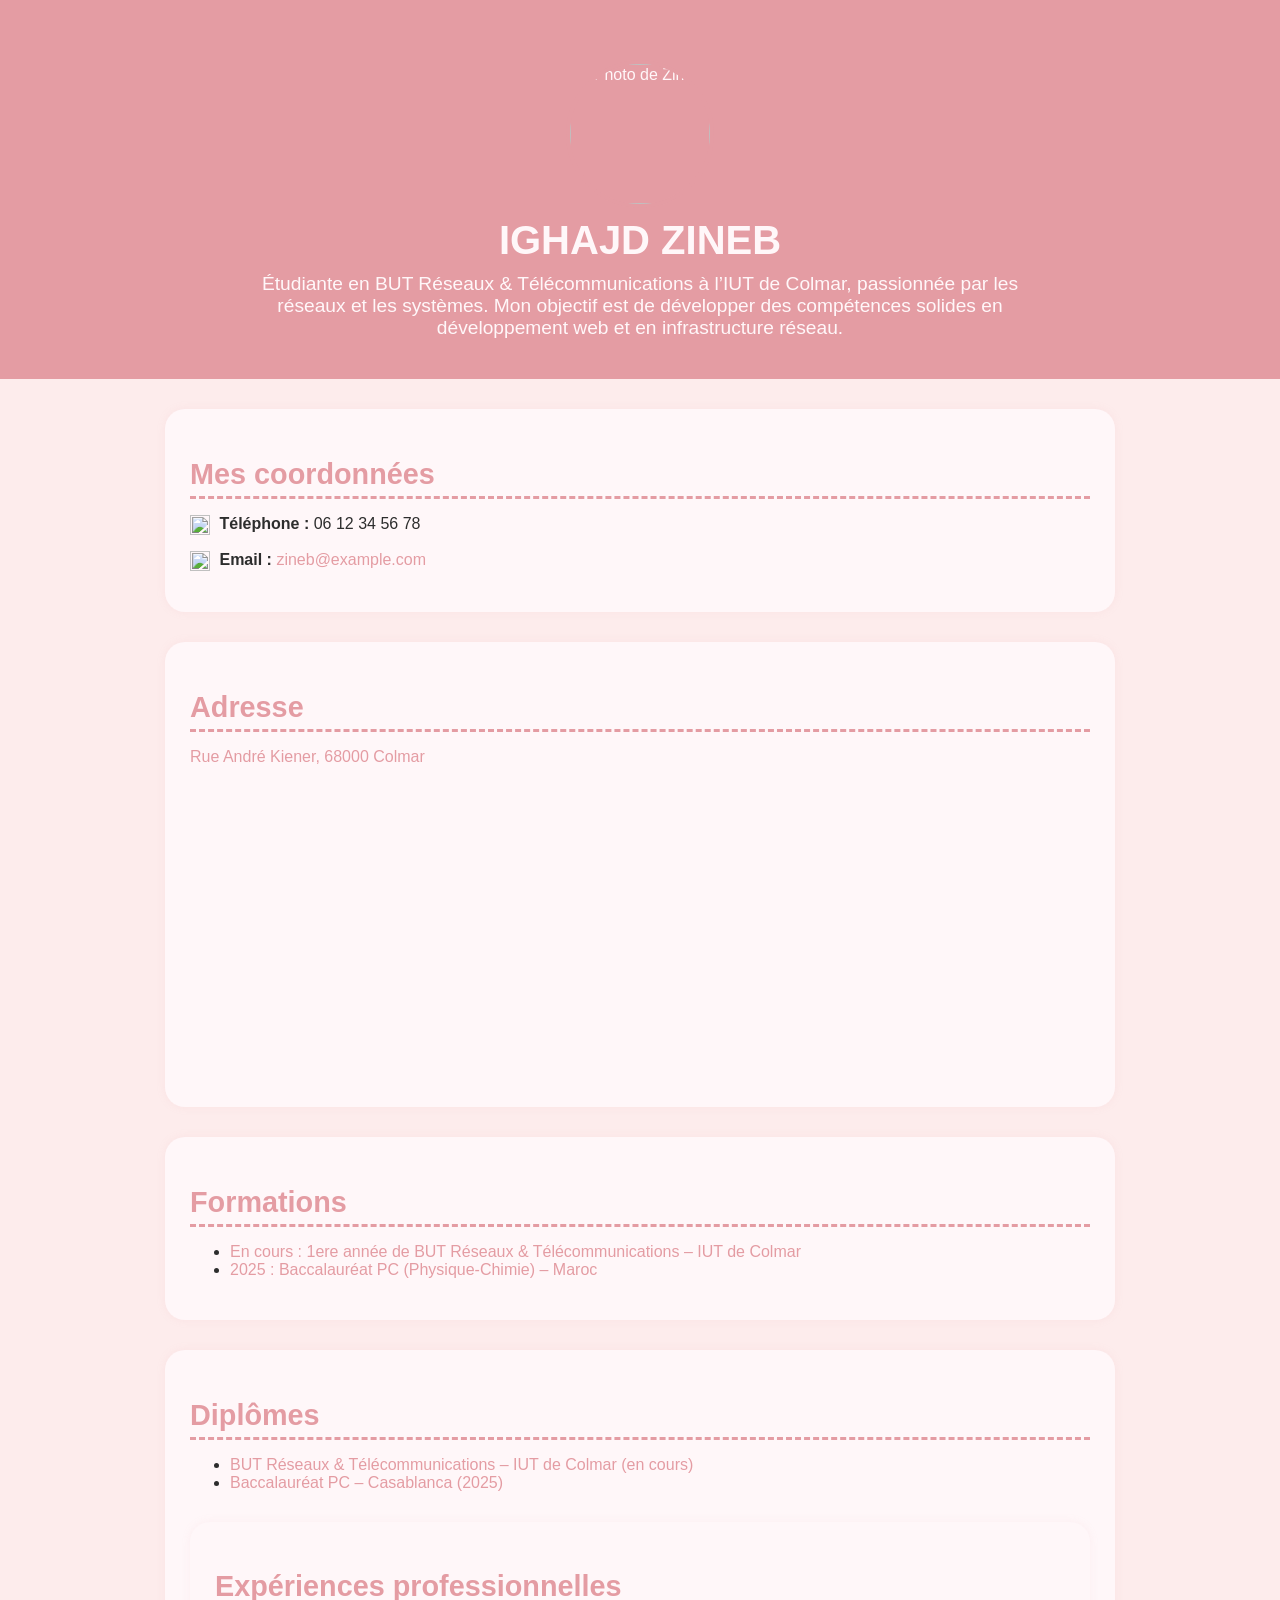
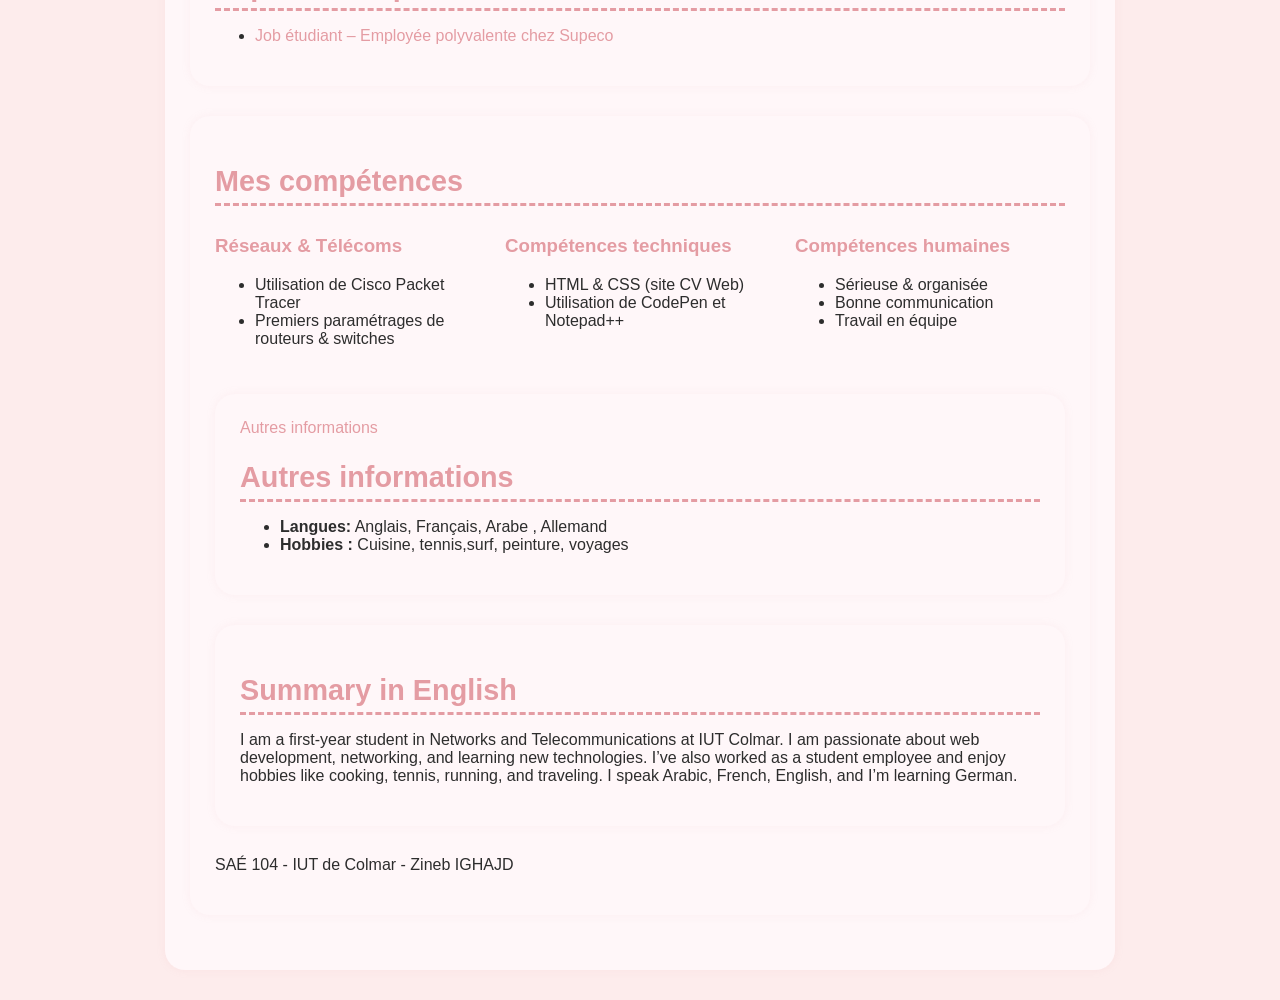
==== index.html @ 81e06c73 "Add files via upload CV Web pour SAE 104" ====
<html lang="fr">

<head>
	<meta charset="UTF-8">
	<meta name="author" content="IGHAJD ZINEB">
	<meta name="keywords" content="CV web, Étudiante, Réseaux, Web, IUT Colmar, HTML, CSS">
	<meta name="viewport" content="width=device-width, initial-scale=1.0">
	<title>CV Web Zineb</title>
	<link rel="stylesheet" href="style.css">
</head>

<body>

	<header>
		<img src="images/pfp.jpg" alt="Photo de Zineb" class="photo-profil">
		<h1>IGHAJD ZINEB</h1>
		<p>Étudiante en BUT Réseaux & Télécommunications à l’IUT de Colmar, passionnée par les réseaux et les systèmes. Mon objectif est de développer des compétences solides en développement web et en infrastructure réseau.</p>
	</header>

	<section id="coordonnees">
		<h2>Mes coordonnées</h2>
		<p>
			<img src="https://cdn-icons-png.flaticon.com/512/561/561127.png" alt="Téléphone" style="width: 20px; vertical-align: middle; margin-right: 5px;">
			<strong>Téléphone :</strong> 06 12 34 56 78
		</p>
		<p>
			<img src="https://cdn-icons-png.flaticon.com/512/732/732200.png" alt="Email" style="width: 20px; vertical-align: middle; margin-right: 5px;">
			<strong>Email :</strong>
			<a href="mailto:zineb@example.com">zineb@example.com</a>
		</p>
	</section>

	<section id="adresse">
		<h2>Adresse</h2>
		<p>
			<a href="https://www.google.com/maps/place/Rue+Andr%C3%A9+Kiener,+68000+Colmar" target="_blank">
				Rue André Kiener, 68000 Colmar
			</a>
		</p>
		<iframe src="https://www.google.com/maps/embed?pb=!1m18!1m12!1m3!1d5328.719685175481!2d7.3672280755300115!3d48.103293771239706!2m3!1f0!2f0!3f0!3m2!1i1024!2i768!4f13.1!3m3!1m2!1s0x4791663d848274f9%3A0xc904786b632d4dd6!2sRue%20Andr%C3%A9%20Kiener%2C%2068000%20Colmar!5e0!3m2!1sfr!2sfr!4v1763505614470!5m2!1sfr!2sfr" width="100%" height="300" style="border:0; border-radius: 10px;" allowfullscreen="" loading="lazy" referrerpolicy="no-referrer-when-downgrade"></iframe>
	</section>

	<section id="formations">
		<h2>Formations</h2>
		<ul>
			<li><a href="formations.html#but">En cours : 1ere année de BUT Réseaux & Télécommunications – IUT de Colmar</a></li>
			<li><a href="formations.html#bac">2025 : Baccalauréat PC (Physique-Chimie) – Maroc</a></li>
		</ul>
	</section>
	<section id="diplomes">
		<h2>Diplômes</h2>
		<ul>
			<li><a href="diplomes.html#but">BUT Réseaux & Télécommunications – IUT de Colmar (en cours)</a></li>
			<li><a href="diplomes.html#bac">Baccalauréat PC – Casablanca (2025)</a></li>
		</ul>
		<section id="experiences">
			<h2>Expériences professionnelles</h2>
			<ul>
				<li><a href="experiences.html#stage">Job étudiant – Employée polyvalente chez Supeco </a></li>
			</ul>
		</section>
		<section id="competences">
			<h2> Mes compétences</h2>
			<div class="flexbox">

				<div class="bloc">
					<h3> Réseaux & Télécoms</h3>
					<ul>
						<li>Utilisation de Cisco Packet Tracer</li>
						<li>Premiers paramétrages de routeurs & switches</li>
					</ul>
				</div>

				<div class="bloc">
					<h3> Compétences techniques</h3>
					<ul>
						<li>HTML & CSS (site CV Web)</li>
						<li>Utilisation de CodePen et Notepad++</li>
					</ul>
				</div>

				<div class="bloc">
					<h3>Compétences humaines</h3>
					<ul>
						<li>Sérieuse & organisée</li>
						<li>Bonne communication</li>
						<li>Travail en équipe</li>
					</ul>
				</div>
			</div>
			<section id="autres-infos">
			<a href="autres informations.html">Autres informations</a>
				<h2> Autres informations</h2>
				<ul>
					<li><strong>Langues:</strong> Anglais, Français, Arabe , Allemand</li>
					<li><strong>Hobbies :</strong> Cuisine, tennis,surf, peinture, voyages</li>
				</ul>
			</section>
	<section id="english-summary">
  <h2>Summary in English</h2>
  <p>I am a first-year student in Networks and Telecommunications at IUT Colmar. I am passionate about web development, networking, and learning new technologies. I’ve also worked as a student employee and enjoy hobbies like cooking, tennis, running, and traveling. I speak Arabic, French, English, and I’m learning German.</p>
</section>
<footer>
		<p>SAÉ 104 - IUT de Colmar - Zineb IGHAJD</p>
	</footer>

</body>

</html>
---- style.css ----
body {
  background-color: #FDECEC;
  font-family: 'Segoe UI', sans-serif;
  color: #2D2D2D;
  margin: 0;
  padding: 0;
}

.photo-profil {
  width: 140px;
  height: 140px;
  border-radius: 50%;
  object-fit: cover;
  border: 4px solid #E49CA3;
  margin-top: 20px;
}

header {
  background-color: #E49CA3;
  color: #FFF7F9;
  text-align: center;
  padding: 40px 20px;
}

header h1 {
  font-size: 2.5em;
  margin: 10px 0;
}

header p {
  max-width: 800px;
  margin: auto;
  font-size: 1.2em;
}

h2 {
  font-size: 1.8em;
  margin-bottom: 10px;
  border-bottom: 3px dashed #E49CA3;
  padding-bottom: 5px;
  color: #E49CA3;
}

h3 {
  color: #E49CA3;
}

section {
  background-color: #FFF7F9;
  margin: 30px auto;
  padding: 25px;
  border-radius: 20px;
  max-width: 900px;
  box-shadow: 0 0 10px rgba(228, 156, 163, 0.1);
}

a {
  color: #E49CA3;
  text-decoration: none;
}

a:hover {
  text-decoration: underline;
}

.flexbox {
  display: flex;
  flex-wrap: wrap;
  gap: 20px;
}

.bloc {
  flex: 1;
  min-width: 250px;
}

img[alt="Téléphone"],
img[alt="Email"] {
  width: 20px;
  vertical-align: middle;
  margin-right: 8px;
}
.language-bar {
  background-color: #eee;
  border-radius: 10px;
  height: 20px;
  width: 300px;
  margin-bottom: 15px;
  overflow: hidden;
}

.bar {
  height: 100%;
  border-radius: 10px;
}

.bar.arabe {
  width: 100%;
  background-color: #FF9999;
}

.bar.francais {
  width: 75%;
  background-color: #FFD699;
}

.bar.anglais {
  width: 85%;
  background-color: #B3E0FF;
}

.bar.allemand {
  width: 30%;
  background-color: #D3D3D3;
}
#summary-en {
  background-color: #fce4ec;
  padding: 20px;
  margin: 30px 0;
  border-radius: 8px;
  font-family: 'Arial', sans-serif;
  color: #333;
}
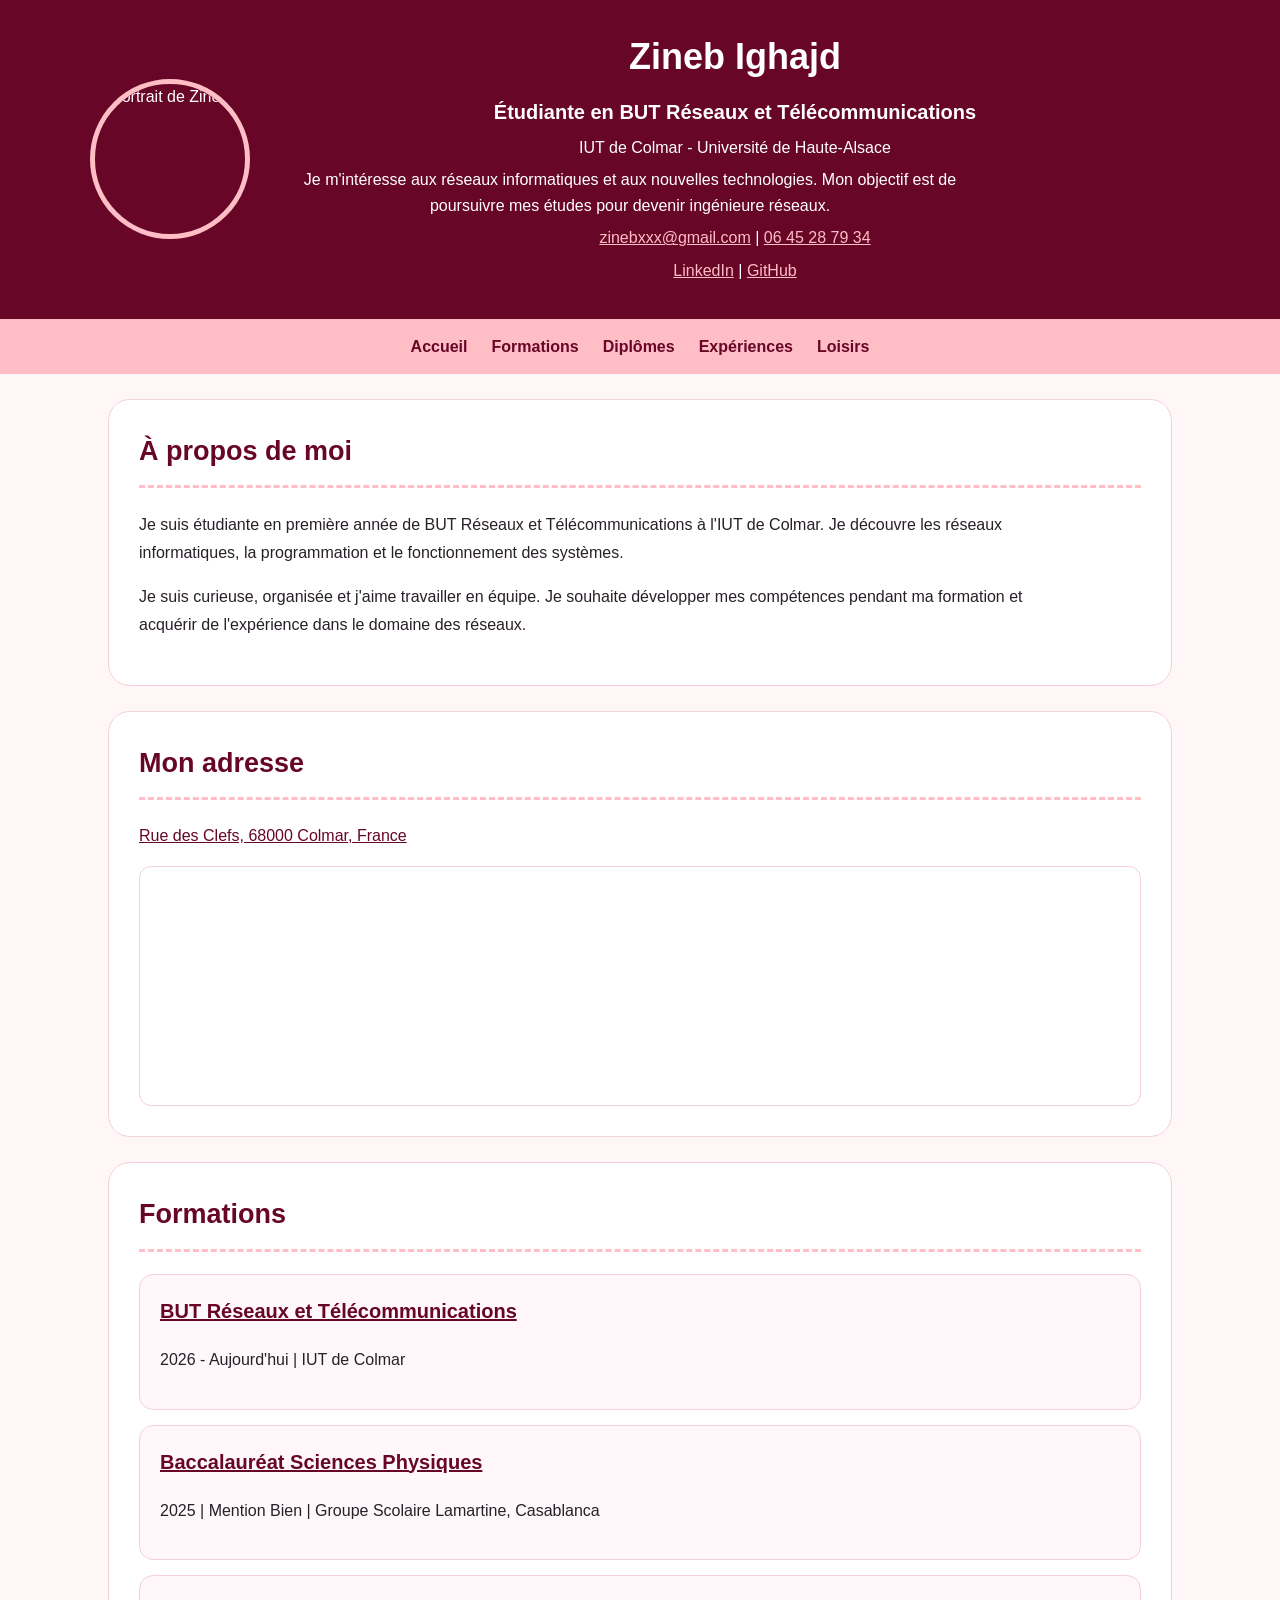
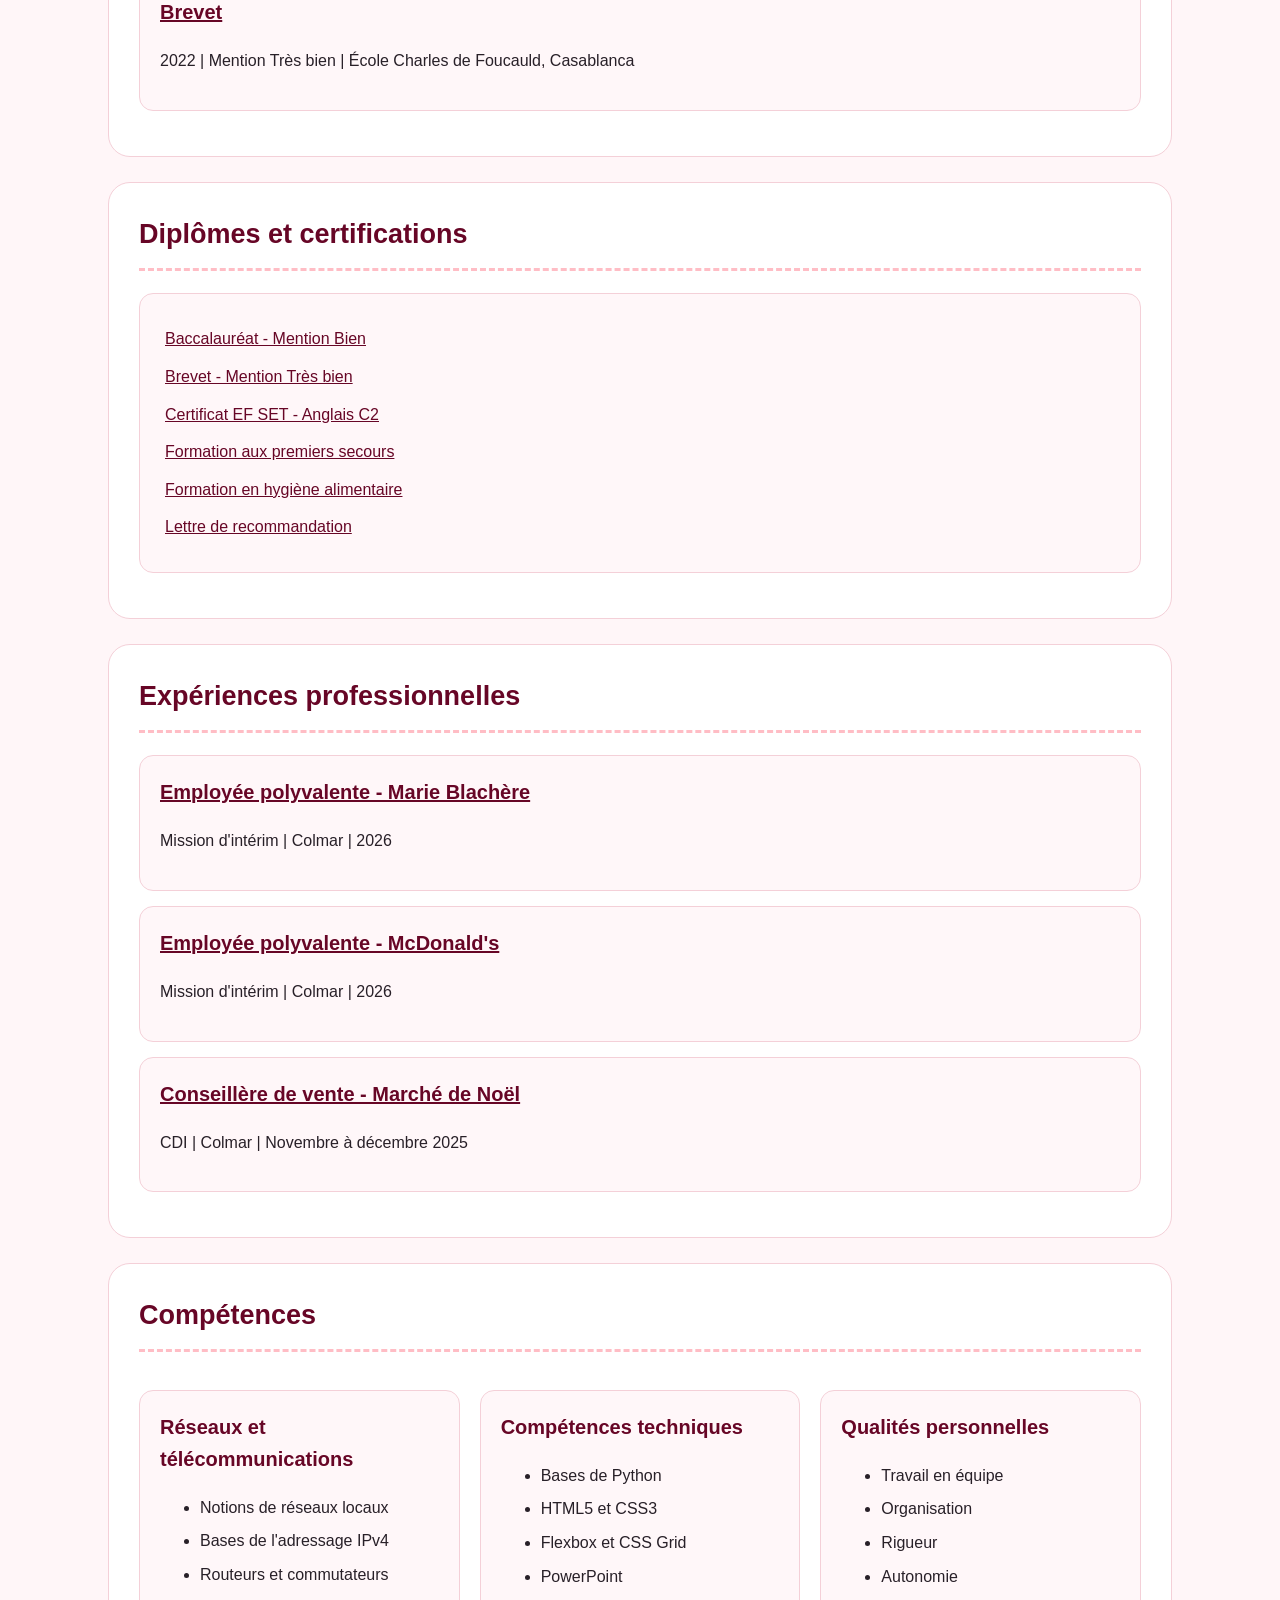
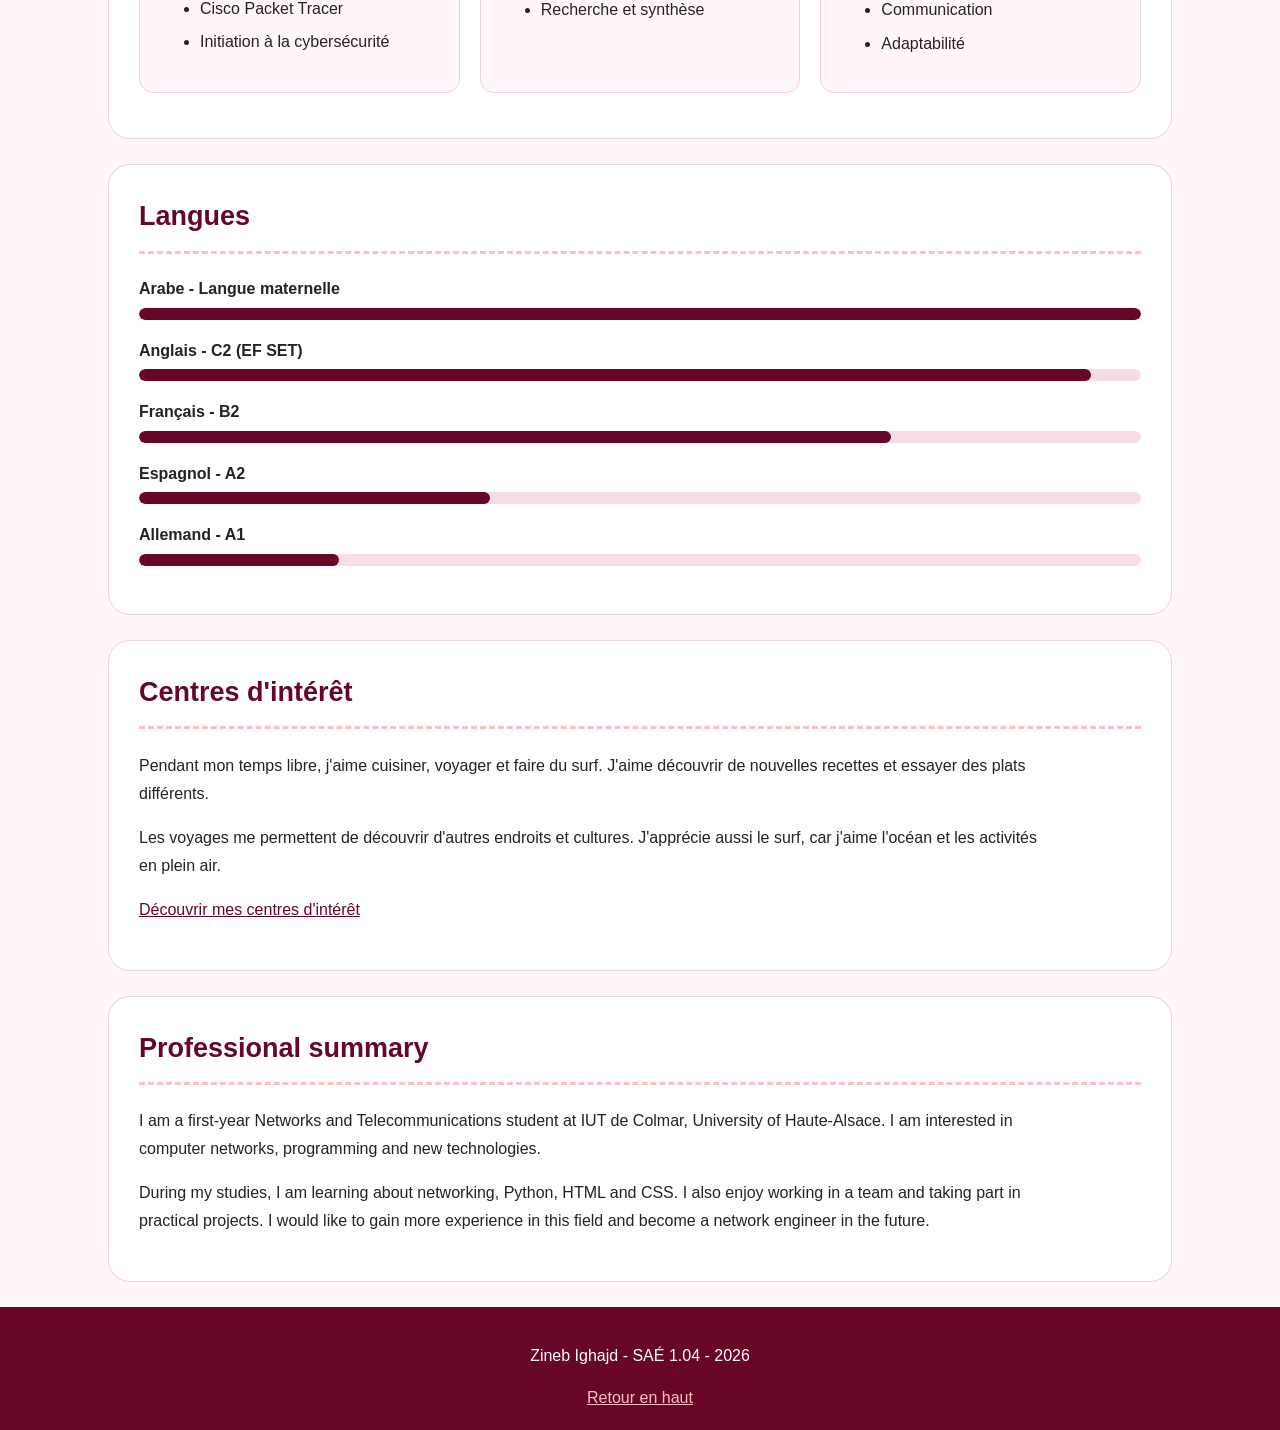
==== commit ee55d70c: "Add files via upload" ====
--- a/index.html
+++ b/index.html
@@ -1,109 +1,228 @@
+
+<!DOCTYPE html>
 <html lang="fr">
-
 <head>
-	<meta charset="UTF-8">
-	<meta name="author" content="IGHAJD ZINEB">
-	<meta name="keywords" content="CV web, Étudiante, Réseaux, Web, IUT Colmar, HTML, CSS">
-	<meta name="viewport" content="width=device-width, initial-scale=1.0">
-	<title>CV Web Zineb</title>
-	<link rel="stylesheet" href="style.css">
+    <meta charset="UTF-8">
+    <meta name="viewport" content="width=device-width, initial-scale=1.0">
+    <meta name="author" content="Zineb Ighajd">
+    <meta name="keywords" content="CV, réseaux, télécommunications, informatique, Colmar">
+    <title>Zineb Ighajd - Web CV</title>
+    <link rel="stylesheet" href="style.css">
 </head>
-
 <body>
-
-	<header>
-		<img src="images/pfp.jpg" alt="Photo de Zineb" class="photo-profil">
-		<h1>IGHAJD ZINEB</h1>
-		<p>Étudiante en BUT Réseaux & Télécommunications à l’IUT de Colmar, passionnée par les réseaux et les systèmes. Mon objectif est de développer des compétences solides en développement web et en infrastructure réseau.</p>
-	</header>
-
-	<section id="coordonnees">
-		<h2>Mes coordonnées</h2>
-		<p>
-			<img src="https://cdn-icons-png.flaticon.com/512/561/561127.png" alt="Téléphone" style="width: 20px; vertical-align: middle; margin-right: 5px;">
-			<strong>Téléphone :</strong> 06 12 34 56 78
-		</p>
-		<p>
-			<img src="https://cdn-icons-png.flaticon.com/512/732/732200.png" alt="Email" style="width: 20px; vertical-align: middle; margin-right: 5px;">
-			<strong>Email :</strong>
-			<a href="mailto:zineb@example.com">zineb@example.com</a>
-		</p>
-	</section>
-
-	<section id="adresse">
-		<h2>Adresse</h2>
-		<p>
-			<a href="https://www.google.com/maps/place/Rue+Andr%C3%A9+Kiener,+68000+Colmar" target="_blank">
-				Rue André Kiener, 68000 Colmar
-			</a>
-		</p>
-		<iframe src="https://www.google.com/maps/embed?pb=!1m18!1m12!1m3!1d5328.719685175481!2d7.3672280755300115!3d48.103293771239706!2m3!1f0!2f0!3f0!3m2!1i1024!2i768!4f13.1!3m3!1m2!1s0x4791663d848274f9%3A0xc904786b632d4dd6!2sRue%20Andr%C3%A9%20Kiener%2C%2068000%20Colmar!5e0!3m2!1sfr!2sfr!4v1763505614470!5m2!1sfr!2sfr" width="100%" height="300" style="border:0; border-radius: 10px;" allowfullscreen="" loading="lazy" referrerpolicy="no-referrer-when-downgrade"></iframe>
-	</section>
-
-	<section id="formations">
-		<h2>Formations</h2>
-		<ul>
-			<li><a href="formations.html#but">En cours : 1ere année de BUT Réseaux & Télécommunications – IUT de Colmar</a></li>
-			<li><a href="formations.html#bac">2025 : Baccalauréat PC (Physique-Chimie) – Maroc</a></li>
-		</ul>
-	</section>
-	<section id="diplomes">
-		<h2>Diplômes</h2>
-		<ul>
-			<li><a href="diplomes.html#but">BUT Réseaux & Télécommunications – IUT de Colmar (en cours)</a></li>
-			<li><a href="diplomes.html#bac">Baccalauréat PC – Casablanca (2025)</a></li>
-		</ul>
-		<section id="experiences">
-			<h2>Expériences professionnelles</h2>
-			<ul>
-				<li><a href="experiences.html#stage">Job étudiant – Employée polyvalente chez Supeco </a></li>
-			</ul>
-		</section>
-		<section id="competences">
-			<h2> Mes compétences</h2>
-			<div class="flexbox">
-
-				<div class="bloc">
-					<h3> Réseaux & Télécoms</h3>
-					<ul>
-						<li>Utilisation de Cisco Packet Tracer</li>
-						<li>Premiers paramétrages de routeurs & switches</li>
-					</ul>
-				</div>
-
-				<div class="bloc">
-					<h3> Compétences techniques</h3>
-					<ul>
-						<li>HTML & CSS (site CV Web)</li>
-						<li>Utilisation de CodePen et Notepad++</li>
-					</ul>
-				</div>
-
-				<div class="bloc">
-					<h3>Compétences humaines</h3>
-					<ul>
-						<li>Sérieuse & organisée</li>
-						<li>Bonne communication</li>
-						<li>Travail en équipe</li>
-					</ul>
-				</div>
-			</div>
-			<section id="autres-infos">
-			<a href="autres informations.html">Autres informations</a>
-				<h2> Autres informations</h2>
-				<ul>
-					<li><strong>Langues:</strong> Anglais, Français, Arabe , Allemand</li>
-					<li><strong>Hobbies :</strong> Cuisine, tennis,surf, peinture, voyages</li>
-				</ul>
-			</section>
-	<section id="english-summary">
-  <h2>Summary in English</h2>
-  <p>I am a first-year student in Networks and Telecommunications at IUT Colmar. I am passionate about web development, networking, and learning new technologies. I’ve also worked as a student employee and enjoy hobbies like cooking, tennis, running, and traveling. I speak Arabic, French, English, and I’m learning German.</p>
-</section>
+<header id="haut">
+    <div class="entete">
+        <figure>
+            <img src="images/portrait.png" class="portrait" alt="Portrait de Zineb">
+        </figure>
+        <div class="identite">
+            <h1>Zineb Ighajd</h1>
+            <p class="sous-titre">Étudiante en BUT Réseaux et Télécommunications</p>
+            <p>IUT de Colmar - Université de Haute-Alsace</p>
+            <p class="objectif">
+                Je m'intéresse aux réseaux informatiques et aux nouvelles
+                technologies. Mon objectif est de poursuivre mes études
+                pour devenir ingénieure réseaux.
+            </p>
+            <p>
+                <a href="mailto:zinebxxx@gmail.com">zinebxxx@gmail.com</a>
+                |
+                <a href="tel:0645287934">06 45 28 79 34</a>
+            </p>
+            <p>
+                <a href="https://www.linkedin.com/in/zineb-ighajd-044388365">LinkedIn</a>
+                |
+                <a href="https://github.com/Zineb1845">GitHub</a>
+            </p>
+        </div>
+    </div>
+</header>
+
+<nav>
+    <a href="index.html">Accueil</a>
+    <a href="formations.html">Formations</a>
+    <a href="diplomes.html">Diplômes</a>
+    <a href="experiences.html">Expériences</a>
+    <a href="loisirs.html">Loisirs</a>
+</nav>
+
+<main>
+    <section id="profil">
+        <h2>À propos de moi</h2>
+        <p>
+            Je suis étudiante en première année de BUT Réseaux
+            et Télécommunications à l'IUT de Colmar.
+            Je découvre les réseaux informatiques, la programmation
+            et le fonctionnement des systèmes.
+        </p>
+        <p>
+            Je suis curieuse, organisée et j'aime travailler en équipe.
+            Je souhaite développer mes compétences pendant ma formation
+            et acquérir de l'expérience dans le domaine des réseaux.
+        </p>
+    </section>
+
+    <section id="adresse">
+        <h2>Mon adresse</h2>
+        <p>
+            <a href="https://www.google.com/maps/search/?api=1&amp;query=Rue+des+Clefs+68000+Colmar">
+                Rue des Clefs, 68000 Colmar, France
+            </a>
+        </p>
+        <iframe
+            title="Localisation à Colmar"
+            src="https://www.google.com/maps?q=Rue%20des%20Clefs%2068000%20Colmar&amp;output=embed"
+            loading="lazy">
+        </iframe>
+    </section>
+
+    <section id="formations">
+        <h2>Formations</h2>
+        <article>
+            <h3><a href="formations.html#but">BUT Réseaux et Télécommunications</a></h3>
+            <p>2026 - Aujourd'hui | IUT de Colmar</p>
+        </article>
+        <article>
+            <h3><a href="formations.html#bac">Baccalauréat Sciences Physiques</a></h3>
+            <p>2025 | Mention Bien | Groupe Scolaire Lamartine, Casablanca</p>
+        </article>
+        <article>
+            <h3><a href="formations.html#brevet">Brevet</a></h3>
+            <p>2022 | Mention Très bien | École Charles de Foucauld, Casablanca</p>
+        </article>
+    </section>
+
+    <section id="diplomes">
+        <h2>Diplômes et certifications</h2>
+        <article>
+            <p><a href="diplomes.html#bac">Baccalauréat - Mention Bien</a></p>
+            <p><a href="diplomes.html#brevet">Brevet - Mention Très bien</a></p>
+            <p><a href="diplomes.html#efset">Certificat EF SET - Anglais C2</a></p>
+            <p><a href="diplomes.html#secours">Formation aux premiers secours</a></p>
+            <p><a href="diplomes.html#haccp">Formation en hygiène alimentaire</a></p>
+            <p><a href="diplomes.html#recommandation">Lettre de recommandation</a></p>
+        </article>
+    </section>
+
+    <section id="experiences">
+        <h2>Expériences professionnelles</h2>
+        <article>
+            <h3><a href="experiences.html#boulangerie">Employée polyvalente - Marie Blachère</a></h3>
+            <p>Mission d'intérim | Colmar | 2026</p>
+        </article>
+        <article>
+            <h3><a href="experiences.html#mcdonalds">Employée polyvalente - McDonald's</a></h3>
+            <p>Mission d'intérim | Colmar | 2026</p>
+        </article>
+        <article>
+            <h3><a href="experiences.html#noel">Conseillère de vente - Marché de Noël</a></h3>
+            <p>CDI | Colmar | Novembre à décembre 2025</p>
+        </article>
+    </section>
+
+    <section id="competences">
+        <h2>Compétences</h2>
+        <div class="grille-trois">
+            <article>
+                <h3>Réseaux et télécommunications</h3>
+                <ul>
+                    <li>Notions de réseaux locaux</li>
+                    <li>Bases de l'adressage IPv4</li>
+                    <li>Routeurs et commutateurs</li>
+                    <li>Cisco Packet Tracer</li>
+                    <li>Initiation à la cybersécurité</li>
+                </ul>
+            </article>
+            <article>
+                <h3>Compétences techniques</h3>
+                <ul>
+                    <li>Bases de Python</li>
+                    <li>HTML5 et CSS3</li>
+                    <li>Flexbox et CSS Grid</li>
+                    <li>PowerPoint</li>
+                    <li>Recherche et synthèse</li>
+                </ul>
+            </article>
+            <article>
+                <h3>Qualités personnelles</h3>
+                <ul>
+                    <li>Travail en équipe</li>
+                    <li>Organisation</li>
+                    <li>Rigueur</li>
+                    <li>Autonomie</li>
+                    <li>Communication</li>
+                    <li>Adaptabilité</li>
+                </ul>
+            </article>
+        </div>
+    </section>
+
+    <section id="langues">
+        <h2>Langues</h2>
+
+        <div class="langue">
+            <p>Arabe - Langue maternelle</p>
+            <div class="barre"><div class="niveau arabe"></div></div>
+        </div>
+
+        <div class="langue">
+            <p>Anglais - C2 (EF SET)</p>
+            <div class="barre"><div class="niveau anglais"></div></div>
+        </div>
+
+        <div class="langue">
+            <p>Français - B2</p>
+            <div class="barre"><div class="niveau francais"></div></div>
+        </div>
+
+        <div class="langue">
+            <p>Espagnol - A2</p>
+            <div class="barre"><div class="niveau espagnol"></div></div>
+        </div>
+
+        <div class="langue">
+            <p>Allemand - A1</p>
+            <div class="barre"><div class="niveau allemand"></div></div>
+        </div>
+    </section>
+
+    <section id="interets">
+        <h2>Centres d'intérêt</h2>
+        <p>
+            Pendant mon temps libre, j'aime cuisiner, voyager
+            et faire du surf. J'aime découvrir de nouvelles recettes
+            et essayer des plats différents.
+        </p>
+        <p>
+            Les voyages me permettent de découvrir d'autres endroits
+            et cultures. J'apprécie aussi le surf, car j'aime
+            l'océan et les activités en plein air.
+        </p>
+        <p><a href="loisirs.html">Découvrir mes centres d'intérêt</a></p>
+    </section>
+
+    <section id="english">
+        <h2>Professional summary</h2>
+        <p lang="en">
+            I am a first-year Networks and Telecommunications student
+            at IUT de Colmar, University of Haute-Alsace.
+            I am interested in computer networks, programming
+            and new technologies.
+        </p>
+        <p lang="en">
+            During my studies, I am learning about networking,
+            Python, HTML and CSS. I also enjoy working in a team
+            and taking part in practical projects.
+            I would like to gain more experience in this field
+            and become a network engineer in the future.
+        </p>
+    </section>
+</main>
+
 <footer>
-		<p>SAÉ 104 - IUT de Colmar - Zineb IGHAJD</p>
-	</footer>
-
+    <p>Zineb Ighajd - SAÉ 1.04 - 2026</p>
+    <a href="#haut">Retour en haut</a>
+</footer>
 </body>
-
-</html>+</html>
+
--- a/style.css
+++ b/style.css
@@ -1,123 +1,349 @@
+ 
+* {
+    box-sizing: border-box;
+}
+
 body {
-  background-color: #FDECEC;
-  font-family: 'Segoe UI', sans-serif;
-  color: #2D2D2D;
-  margin: 0;
-  padding: 0;
-}
-
-.photo-profil {
-  width: 140px;
-  height: 140px;
-  border-radius: 50%;
-  object-fit: cover;
-  border: 4px solid #E49CA3;
-  margin-top: 20px;
+    margin: 0;
+    font-family: Arial, sans-serif;
+    background-color: #FFF6F8;
+    color: #282028;
+    line-height: 1.6;
+}
+
+h1, h2, h3 {
+    color: #670626;
+}
+
+a {
+    color: #670626;
+}
+
+a:hover {
+    color: #A52A50;
 }
 
 header {
-  background-color: #E49CA3;
-  color: #FFF7F9;
-  text-align: center;
-  padding: 40px 20px;
-}
-
-header h1 {
-  font-size: 2.5em;
-  margin: 10px 0;
-}
-
-header p {
-  max-width: 800px;
-  margin: auto;
-  font-size: 1.2em;
-}
-
-h2 {
-  font-size: 1.8em;
-  margin-bottom: 10px;
-  border-bottom: 3px dashed #E49CA3;
-  padding-bottom: 5px;
-  color: #E49CA3;
-}
-
-h3 {
-  color: #E49CA3;
+    background-color: #670626;
+    color: white;
+    padding: 28px 25px;
+}
+
+.entete {
+    max-width: 1100px;
+    margin: auto;
+    display: flex;
+    align-items: center;
+    gap: 30px;
+}
+
+.entete figure {
+    margin: 0;
+    flex-shrink: 0;
+}
+
+.portrait {
+    display: block;
+    width: 160px;
+    height: 160px;
+    border-radius: 50%;
+    object-fit: cover;
+    border: 5px solid #FFBDC5;
+}
+
+.identite {
+    flex: 1;
+    text-align: center;
+}
+
+.identite h1 {
+    color: white;
+    font-size: 36px;
+    margin: 0 0 10px;
+}
+
+.identite p {
+    margin: 7px 0;
+}
+
+.sous-titre {
+    font-size: 20px;
+    font-weight: bold;
+}
+
+.objectif {
+    max-width: 700px;
+    margin: 12px auto;
+}
+
+header a {
+    color: #FFBDC5;
+}
+
+header a:hover {
+    color: white;
+}
+
+nav {
+    background-color: #FFBDC5;
+    padding: 15px;
+    display: flex;
+    justify-content: center;
+    flex-wrap: wrap;
+    gap: 24px;
+}
+
+nav a {
+    text-decoration: none;
+    font-weight: bold;
+}
+
+nav a:hover {
+    text-decoration: underline;
+}
+
+main {
+    max-width: 1100px;
+    margin: 25px auto;
+    padding: 0 18px;
 }
 
 section {
-  background-color: #FFF7F9;
-  margin: 30px auto;
-  padding: 25px;
-  border-radius: 20px;
-  max-width: 900px;
-  box-shadow: 0 0 10px rgba(228, 156, 163, 0.1);
-}
-
-a {
-  color: #E49CA3;
-  text-decoration: none;
-}
-
-a:hover {
-  text-decoration: underline;
-}
-
-.flexbox {
-  display: flex;
-  flex-wrap: wrap;
-  gap: 20px;
-}
-
-.bloc {
-  flex: 1;
-  min-width: 250px;
-}
-
-img[alt="Téléphone"],
-img[alt="Email"] {
-  width: 20px;
-  vertical-align: middle;
-  margin-right: 8px;
-}
-.language-bar {
-  background-color: #eee;
-  border-radius: 10px;
-  height: 20px;
-  width: 300px;
-  margin-bottom: 15px;
-  overflow: hidden;
-}
-
-.bar {
-  height: 100%;
-  border-radius: 10px;
-}
-
-.bar.arabe {
-  width: 100%;
-  background-color: #FF9999;
-}
-
-.bar.francais {
-  width: 75%;
-  background-color: #FFD699;
-}
-
-.bar.anglais {
-  width: 85%;
-  background-color: #B3E0FF;
-}
-
-.bar.allemand {
-  width: 30%;
-  background-color: #D3D3D3;
-}
-#summary-en {
-  background-color: #fce4ec;
-  padding: 20px;
-  margin: 30px 0;
-  border-radius: 8px;
-  font-family: 'Arial', sans-serif;
-  color: #333;
-}+    background-color: white;
+    border: 1px solid #F4D0D8;
+    border-radius: 22px;
+    padding: 30px;
+    margin-bottom: 25px;
+}
+
+section h2 {
+    font-size: 27px;
+    margin-top: 0;
+    padding-bottom: 12px;
+    border-bottom: 3px dashed #FFBDC5;
+}
+
+section h3 {
+    font-size: 20px;
+}
+
+section > p {
+    max-width: 900px;
+    line-height: 1.75;
+}
+
+article {
+    background-color: #FFF7F9;
+    border: 1px solid #F4D0D8;
+    border-radius: 14px;
+    padding: 20px;
+    margin: 15px 0;
+}
+
+article h3 {
+    margin-top: 0;
+}
+
+li {
+    margin-bottom: 8px;
+}
+
+#formations article,
+#experiences article {
+    margin-bottom: 15px;
+}
+
+#diplomes article {
+    padding: 20px 25px;
+}
+
+#diplomes article p {
+    margin: 12px 0;
+}
+
+.grille-trois {
+    display: flex;
+    gap: 20px;
+}
+
+.grille-trois article {
+    flex: 1;
+    min-width: 0;
+}
+
+.grille-deux {
+    display: grid;
+    grid-template-columns: 1fr 1fr;
+    gap: 20px;
+}
+
+.grille-deux article {
+    margin: 0;
+}
+
+.grille-loisirs {
+    display: grid;
+    grid-template-columns: repeat(3, 1fr);
+    gap: 20px;
+}
+
+.grille-loisirs article {
+    margin: 0;
+}
+
+.photo-tp {
+    display: block;
+    width: 100%;
+    height: 220px;
+    object-fit: cover;
+    border-radius: 10px;
+    margin-bottom: 15px;
+}
+
+.photo-association {
+    display: block;
+    width: 100%;
+    max-width: 500px;
+    height: 250px;
+    object-fit: cover;
+    border-radius: 10px;
+    margin: 15px 0;
+}
+
+.photo-loisir {
+    display: block;
+    width: 100%;
+    height: 190px;
+    object-fit: cover;
+    border-radius: 10px;
+    margin-bottom: 15px;
+}
+
+.fiche {
+    background-color: #FFF7F9;
+    border: 1px solid #F4D0D8;
+    border-radius: 14px;
+    padding: 15px 20px;
+    margin: 15px 0;
+    display: grid;
+    grid-template-columns: 1fr 1fr;
+    gap: 15px;
+}
+
+.fiche p {
+    margin: 0;
+    overflow-wrap: anywhere;
+}
+
+.fiche strong {
+    display: block;
+    color: #670626;
+    margin-bottom: 4px;
+}
+
+iframe {
+    display: block;
+    width: 100%;
+    height: 240px;
+    border: 1px solid #F4D0D8;
+    border-radius: 12px;
+    margin-top: 15px;
+}
+
+.langue {
+    margin-bottom: 18px;
+}
+
+.langue p {
+    margin-bottom: 6px;
+    font-weight: bold;
+}
+
+.barre {
+    background-color: #F5DDE3;
+    height: 12px;
+    border-radius: 10px;
+    overflow: hidden;
+}
+
+.niveau {
+    background-color: #670626;
+    height: 100%;
+    border-radius: 10px;
+}
+
+.arabe {
+    width: 100%;
+}
+
+.anglais {
+    width: 95%;
+}
+
+.francais {
+    width: 75%;
+}
+
+.espagnol {
+    width: 35%;
+}
+
+.allemand {
+    width: 20%;
+}
+
+footer {
+    background-color: #670626;
+    color: white;
+    padding: 20px;
+    text-align: center;
+}
+
+footer a {
+    color: #FFBDC5;
+}
+
+@media screen and (max-width: 700px) {
+    .entete {
+        flex-direction: column;
+        text-align: center;
+    }
+
+    .identite h1 {
+        font-size: 29px;
+    }
+
+    .portrait {
+        width: 130px;
+        height: 130px;
+    }
+
+    nav {
+        gap: 12px;
+    }
+
+    main {
+        padding: 0 10px;
+    }
+
+    section {
+        padding: 20px;
+    }
+
+    .grille-trois {
+        flex-direction: column;
+    }
+
+    .grille-deux,
+    .grille-loisirs,
+    .fiche {
+        grid-template-columns: 1fr;
+    }
+
+    .photo-loisir {
+        height: 210px;
+    }
+}
+
+
+
